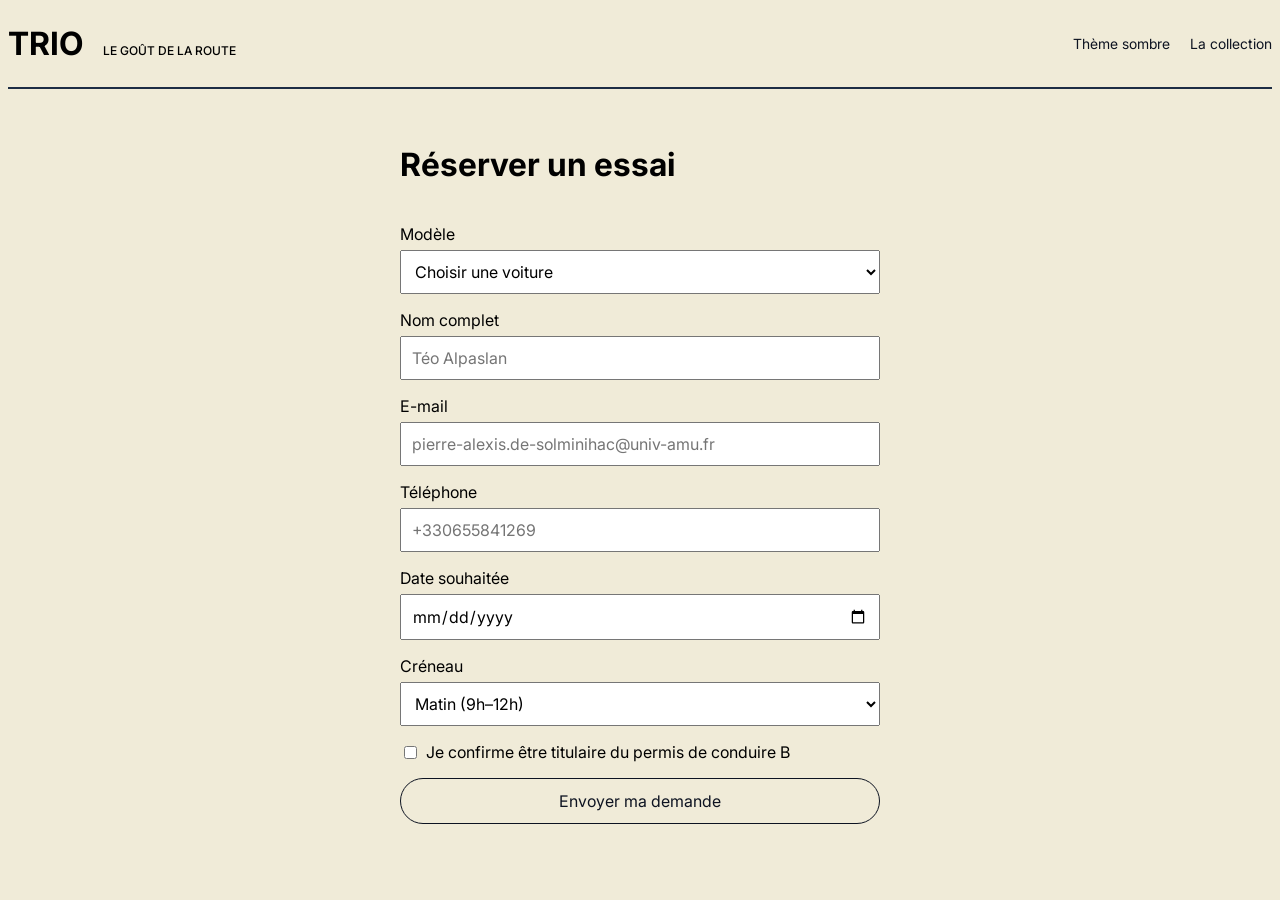
==== formulaire.html @ 9eac81ab "ajout de la derniere page" ====
<!DOCTYPE html>
<html lang="fr">
<head>
    <meta charset="UTF-8">
    <meta name="viewport" content="width=device-width, initial-scale=1.0">
    <title>TRIO – Réserver un essai</title>
    <link rel="stylesheet" href="css/style.css">
    <script src="javascript/script.js" defer></script>
    <link rel="icon" type="image/png" href="image/favicon.png">
</head>
<body>
    <header id="top">
        <div class="entete">
            <p class="logo"><span class="logo-titre">TRIO</span><span class="logo-sous">LE GOÛT DE LA ROUTE</span></p>
            <nav class="menu">
                <button type="button" class="theme-toggle" id="theme-toggle" aria-pressed="false">Thème sombre</button>
                <a href="index.html#voiture1">La collection</a>
            </nav>
        </div>
        <hr class="barre">
    </header>
    <main>
        <h1 class="form-titre">Réserver un essai</h1>
        <form class="formulaire" action="#" method="post">
            <label>Modèle
                <select name="modele" required>
                    <option value="">Choisir une voiture</option>
                    <option>BMW M3 G80 Competition M</option>
                    <option>Audi Q6 e-tron</option>
                    <option>Rolls-Royce Cullinan</option>
                </select>
            </label>
            <label>Nom complet
                <input type="text" placeholder="Téo Alpaslan" name="nom" autocomplete="name" required>
            </label>
            <label>E-mail
                <input type="email" name="email" placeholder="pierre-alexis.de-solminihac@univ-amu.fr" autocomplete="email" required>
            </label>
            <label>Téléphone
                <input type="tel" placeholder="+330655841269" name="tel" autocomplete="tel" pattern="[0-9 +]{10,}" required>
            </label>
            <label>Date souhaitée
                <input type="date" name="date" required>
            </label>
            <label>Créneau
                <select name="creneau" required>
                    <option>Matin (9h–12h)</option>
                    <option>Après-midi (14h–18h)</option>
                </select>
            </label>
            <label class="form-check">
                <input type="checkbox" name="permis" required>
                Je confirme être titulaire du permis de conduire B
            </label>
            <button type="submit" class="bouton-clair">Envoyer ma demande</button>
        </form>
    </main>
</body>
</html>
---- css/style.css ----
@font-face {
    font-family: "Inter";
    src: url('../font/inter/Inter-Regular.woff2') format('woff2');
    font-weight: 400;
    font-display: swap;
}
@font-face {
    font-family: "Inter";
    src: url('../font/inter/Inter-Medium.woff2') format('woff2');
    font-weight: 500;
    font-display: swap;
}
@font-face {
    font-family: "Inter";
    src: url('../font/inter/Inter-SemiBold.woff2') format('woff2');
    font-weight: 600;
    font-display: swap;
}
@font-face {
    font-family: "Inter";
    src: url('../font/inter/Inter-Bold.woff2') format('woff2');
    font-weight: 700;
    font-display: swap;
}


body{
    background-color: #F0EBD8;
    font-family: "Inter", sans-serif;
    margin: 0px;
}


#top h1{
    font-size: 50px;
    margin: 16px 0 30px;
}

.intro {
    display: flex;
    justify-content: space-between;
    gap: 40px;
    padding: 30px 0;
}

.intro-gauche small,
.decouvrir {
    font-size: 11px;
    font-weight: 600;
    color: #0D1321;
    text-decoration: none;
}

.intro-droite {
    display: flex;
    flex-direction: column;
    justify-content: space-between;
    width: 40%;
    color: #3E5C76;
}

.trait {
    width: 28px;
    margin: 20px 0 0;
    border: none;
    border-top: 3px solid #3E5C76;
}

.intro-droite p {
    margin: 0;
    line-height: 1.6;
}

.compteur {
    align-self: flex-end;
    font-size: 11px;
}


#top{
    height: 20%;
    padding: 8px;

}

.entete {
    display: flex;
    justify-content: space-between;
    align-items: center;
}

.menu {
    display: flex;
    align-items: center;
    gap: 20px;
    font-size: 14px;
}

.menu a {
    color: #0D1321;
    text-decoration: none;
}

.menu .theme-toggle {
    border: 0;
    padding: 0;
    background: none;
    color: #0D1321;
    font: inherit;
    cursor: pointer;
}

.menu .tag {
    color: #F0EBD8;
    font-size: 14px;
    padding: 10px 22px;
}

body.theme-dark {
    --theme-background: #323031;
    --theme-surface: #3D3B3C;
    --theme-muted: #7F7979;
    --theme-text: #C1BDB3;
    --theme-accent: #5F5B6B;
    background-color: var(--theme-background);
    color: var(--theme-text);
}

body.theme-dark .menu .theme-toggle,
body.theme-dark .menu a:not(.tag),
body.theme-dark .intro-gauche small,
body.theme-dark .decouvrir {
    color: var(--theme-text);
}

body.theme-dark .intro-droite,
body.theme-dark .texte1,
body.theme-dark .texte3 {
    color: var(--theme-text);
}

body.theme-dark .trait,
body.theme-dark .barre {
    border-top-color: var(--theme-muted);
}

body.theme-dark #voiture2,
body.theme-dark .chiffres,
body.theme-dark .appel {
    background-color: #5F5B6B;
}

body.theme-dark .fil,
body.theme-dark .moteur,
body.theme-dark .points,
body.theme-dark .fiche,
body.theme-dark .suivant {
    color: var(--theme-text);
}

body.theme-dark .points-liste article {
    border-top-color: var(--theme-muted);
}

body.theme-dark .points-liste h3,
body.theme-dark .fiche h2,
body.theme-dark .fiche td {
    color: var(--theme-text);
}

body.theme-dark .tag,
body.theme-dark .bouton-fleche {
    background-color: #6c4d65;
    color: var(--theme-text);
}

body.theme-dark .bouton-fleche:hover {
    background-color: var(--theme-muted);
}

body.theme-dark #footer {
    background-color: var(--theme-accent);
}

body.theme-dark .footer-note {
    color: var(--theme-text);
}

.logo {
    display: flex;
    align-items: baseline;
    gap: 20px;
}

.logo-titre {
    font-size: 32px;
    font-weight: 700;
}

.logo-sous {
    font-size: 12px;
    font-weight: 500;
}

.barre {
  border: none;
  border-top: 2px solid #1D2D44;
  width: 100%;
}

#voiture1 {
    display: flex;
}
#voiture2 {
    background-color: #1D2D44;
    display: flex;
}
#voiture3 {
    display: flex;
}

#voiture1 img,
#voiture2 img,
#voiture3 img {
    width: 50%;
    height: auto;
    object-fit: cover;
}

.texte1 {
    flex: 1;
    padding: 40px;
    color: #3E5C76;
}
.texte2 {
    flex: 1;
    padding: 40px;
    color: white;
}
.texte3 {
    flex: 1;
    padding: 40px;
    color: #3E5C76;
}

.tags {
    display: flex;
    flex-wrap: wrap;
    gap: 20px;
    margin-top: 30px;
}

.tag {
    background-color: #0D1321;
    color: #F0EBD8;
    font-size: 18px;
    padding: 14px 30px;
    border-radius: 999px;
}

.div-fleche{
    display: flex;
    justify-content: space-between;
    align-items: center;
}

.bouton-fleche {
    display: flex;
    align-items: center;
    justify-content: center;
    width: 50px;
    height: 50px;
    border-radius: 50%;
    background-color: #8a9bb3;
    color: #1D2D44;
    font-size: 28px;
    text-decoration: none;
    flex-shrink: 0;
}

.bouton-fleche:hover {
    background-color: #a5b4c8;
}

#footer {
    display: flex;
    align-items: center;
    gap: 20px;
    padding: 24px 36px;
    background-color: #3E5C76;
    color: #F0EBD8;
}

.footer-logo {
    font-size: 24px;
    font-weight: 700;
}

.footer-slogan {
    font-size: 13px;
}

.footer-note {
    margin-left: auto;
    font-size: 10px;
    color: #d6dfea;
}


/* ===== Page M3 (m3.html) ===== */

.fil {
    display: flex;
    justify-content: space-between;
    font-size: 11px;
    color: #3E5C76;
}

.intro-droite .tags {
    gap: 10px;
    margin-top: 20px;
}

.intro-droite .tag {
    background-color: #8a9bb3;
    color: #0D1321;
    font-size: 12px;
    padding: 6px 14px;
}

.video-m3 {
    display: block;
    width: 100%;
    background-color: #0D1321;
}

.chiffres {
    display: flex;
    background-color: #1D2D44;
    color: #F0EBD8;
    padding: 40px;
}

.chiffres div {
    flex: 1;
    display: flex;
    flex-direction: column;
    gap: 6px;
    padding-left: 20px;
    border-left: 1px solid #3E5C76;
}

.chiffres div:first-child {
    padding-left: 0;
    border-left: none;
}

.chiffres strong {
    font-size: 36px;
    font-weight: 500;
}

.chiffres small,
.points small,
.fiche small,
.appel small,
.suivant small {
    font-size: 10px;
    font-weight: 600;
}

.moteur {
    display: flex;
    align-items: center;
    gap: 60px;
    padding: 60px 40px;
    color: #3E5C76;
}

.moteur img {
    width: 45%;
    height: auto;
}

.moteur p {
    max-width: 360px;
    line-height: 1.6;
}

.points,
.fiche {
    padding: 20px 40px 40px;
    color: #3E5C76;
}

.points-liste {
    display: flex;
    gap: 30px;
    margin-top: 20px;
}

.points-liste article {
    flex: 1;
    border-top: 2px solid #1D2D44;
    padding-top: 12px;
}

.points-liste h3 {
    color: #0D1321;
    margin: 12px 0 8px;
}

.fiche {
    display: flex;
    gap: 60px;
}

.fiche > div {
    width: 35%;
}

.fiche h2 {
    font-size: 36px;
    color: #0D1321;
    margin: 12px 0;
}

.fiche table {
    flex: 1;
    border-collapse: collapse;
    font-size: 13px;
}

.fiche th,
.fiche td {
    padding: 12px 0;
    border-bottom: 1px solid #8a9bb3;
}

.fiche th {
    text-align: left;
    font-weight: 400;
}

.fiche td {
    text-align: right;
    font-weight: 600;
    color: #0D1321;
}

.appel {
    display: flex;
    justify-content: space-between;
    align-items: center;
    padding: 60px 40px;
    background-color: #0D1321;
    color: #F0EBD8;
}

.appel h2,
.suivant h2 {
    font-size: 32px;
    font-weight: 500;
    margin: 10px 0 0;
}

.appel-boutons {
    display: flex;
    gap: 12px;
}

.bouton-clair,
.bouton-contour {
    padding: 12px 22px;
    border-radius: 999px;
    font-size: 13px;
    text-decoration: none;
}

.bouton-clair {
    background-color: #F0EBD8;
    color: #0D1321;
}

.bouton-contour {
    border: 1px solid #F0EBD8;
    color: #F0EBD8;
}

.suivant {
    display: flex;
    justify-content: space-between;
    align-items: center;
    padding: 40px;
    color: #0D1321;
}

.surtitre {
    margin: 0;
    font-size: 10px;
    font-weight: 600;
}

.form-titre,
.formulaire {
    max-width: 480px;
    margin: 40px auto 0;
    padding: 0 20px;
}

.formulaire {
    display: flex;
    flex-direction: column;
    gap: 16px;
    margin-bottom: 60px;
}

.formulaire label {
    display: flex;
    flex-direction: column;
    gap: 6px;
}

.formulaire input,
.formulaire select {
    padding: 10px;
    font: inherit;
}

.formulaire .form-check {
    flex-direction: row;
    align-items: center;
}

.formulaire button {
    padding: 12px;
    border: 1px solid #0D1321;
    cursor: pointer;
    font: inherit;
}
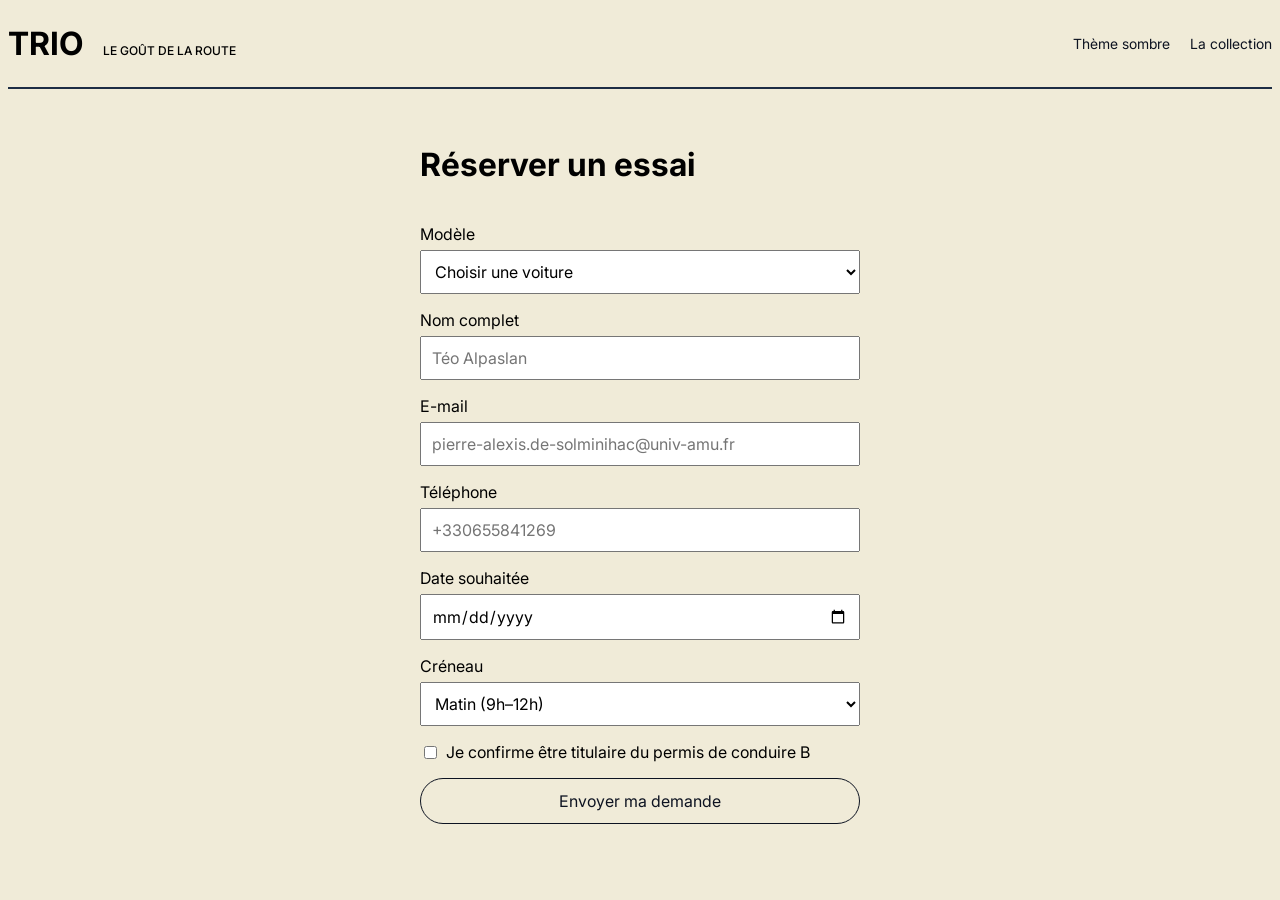
==== commit b22382e1: "reglement des dernier bugs" ====
--- a/formulaire.html
+++ b/formulaire.html
@@ -4,6 +4,12 @@
     <meta charset="UTF-8">
     <meta name="viewport" content="width=device-width, initial-scale=1.0">
     <title>TRIO – Réserver un essai</title>
+    <meta name="description" content="Réservez un essai d'une voiture de la collection TRIO : BMW M3, Audi Q6 e-tron ou Rolls-Royce Cullinan.">
+    <meta property="og:type" content="website">
+    <meta property="og:title" content="TRIO – Réserver un essai">
+    <meta property="og:description" content="Réservez un essai d'une voiture de la collection TRIO : BMW M3, Audi Q6 e-tron ou Rolls-Royce Cullinan.">
+    <meta property="og:image" content="https://ramos.alwaysdata.net/image/voiture1.webp">
+    <meta name="twitter:card" content="summary_large_image">
     <link rel="stylesheet" href="css/style.css">
     <script src="javascript/script.js" defer></script>
     <link rel="icon" type="image/png" href="image/favicon.png">
--- a/css/style.css
+++ b/css/style.css
@@ -114,76 +114,6 @@
     color: #F0EBD8;
     font-size: 14px;
     padding: 10px 22px;
-}
-
-body.theme-dark {
-    --theme-background: #323031;
-    --theme-surface: #3D3B3C;
-    --theme-muted: #7F7979;
-    --theme-text: #C1BDB3;
-    --theme-accent: #5F5B6B;
-    background-color: var(--theme-background);
-    color: var(--theme-text);
-}
-
-body.theme-dark .menu .theme-toggle,
-body.theme-dark .menu a:not(.tag),
-body.theme-dark .intro-gauche small,
-body.theme-dark .decouvrir {
-    color: var(--theme-text);
-}
-
-body.theme-dark .intro-droite,
-body.theme-dark .texte1,
-body.theme-dark .texte3 {
-    color: var(--theme-text);
-}
-
-body.theme-dark .trait,
-body.theme-dark .barre {
-    border-top-color: var(--theme-muted);
-}
-
-body.theme-dark #voiture2,
-body.theme-dark .chiffres,
-body.theme-dark .appel {
-    background-color: #5F5B6B;
-}
-
-body.theme-dark .fil,
-body.theme-dark .moteur,
-body.theme-dark .points,
-body.theme-dark .fiche,
-body.theme-dark .suivant {
-    color: var(--theme-text);
-}
-
-body.theme-dark .points-liste article {
-    border-top-color: var(--theme-muted);
-}
-
-body.theme-dark .points-liste h3,
-body.theme-dark .fiche h2,
-body.theme-dark .fiche td {
-    color: var(--theme-text);
-}
-
-body.theme-dark .tag,
-body.theme-dark .bouton-fleche {
-    background-color: #6c4d65;
-    color: var(--theme-text);
-}
-
-body.theme-dark .bouton-fleche:hover {
-    background-color: var(--theme-muted);
-}
-
-body.theme-dark #footer {
-    background-color: var(--theme-accent);
-}
-
-body.theme-dark .footer-note {
-    color: var(--theme-text);
 }
 
 .logo {
@@ -538,3 +468,29 @@
     cursor: pointer;
     font: inherit;
 }
+
+/* ===== Responsive (percentages) ===== */
+.texte1, .texte2, .texte3 { padding: 5%; }
+.moteur { padding: 6% 5%; gap: 5%; }
+.points, .fiche { padding: 3% 5% 5%; }
+.fiche { gap: 5%; }
+.chiffres { padding: 5%; }
+.appel, .suivant { padding: 5%; }
+#footer { padding: 3% 5%; }
+.form-titre, .formulaire { width: 90%; box-sizing: border-box; }
+
+@media (max-width: 900px) {
+    .entete, .intro, .moteur, .fiche, .appel, .suivant, #footer, .points-liste,
+    #voiture1, #voiture2, #voiture3 { flex-direction: column; }
+    .entete, .logo, .menu { flex-wrap: wrap; gap: 2%; }
+    .intro { padding: 3% 5%; }
+    .intro-droite, .fiche > div, .moteur img,
+    #voiture1 img, #voiture2 img, #voiture3 img { width: 100%; }
+    .moteur p { max-width: 100%; }
+    .chiffres { flex-wrap: wrap; gap: 5% 0; }
+    .chiffres div, .chiffres div:first-child { flex: 1 1 45%; box-sizing: border-box; padding-left: 3%; }
+    .appel, .suivant, #footer { align-items: flex-start; gap: 3%; }
+    .appel-boutons { flex-wrap: wrap; }
+    .footer-note { margin-left: 0; }
+    #top h1 { font-size: 36px; }
+}
